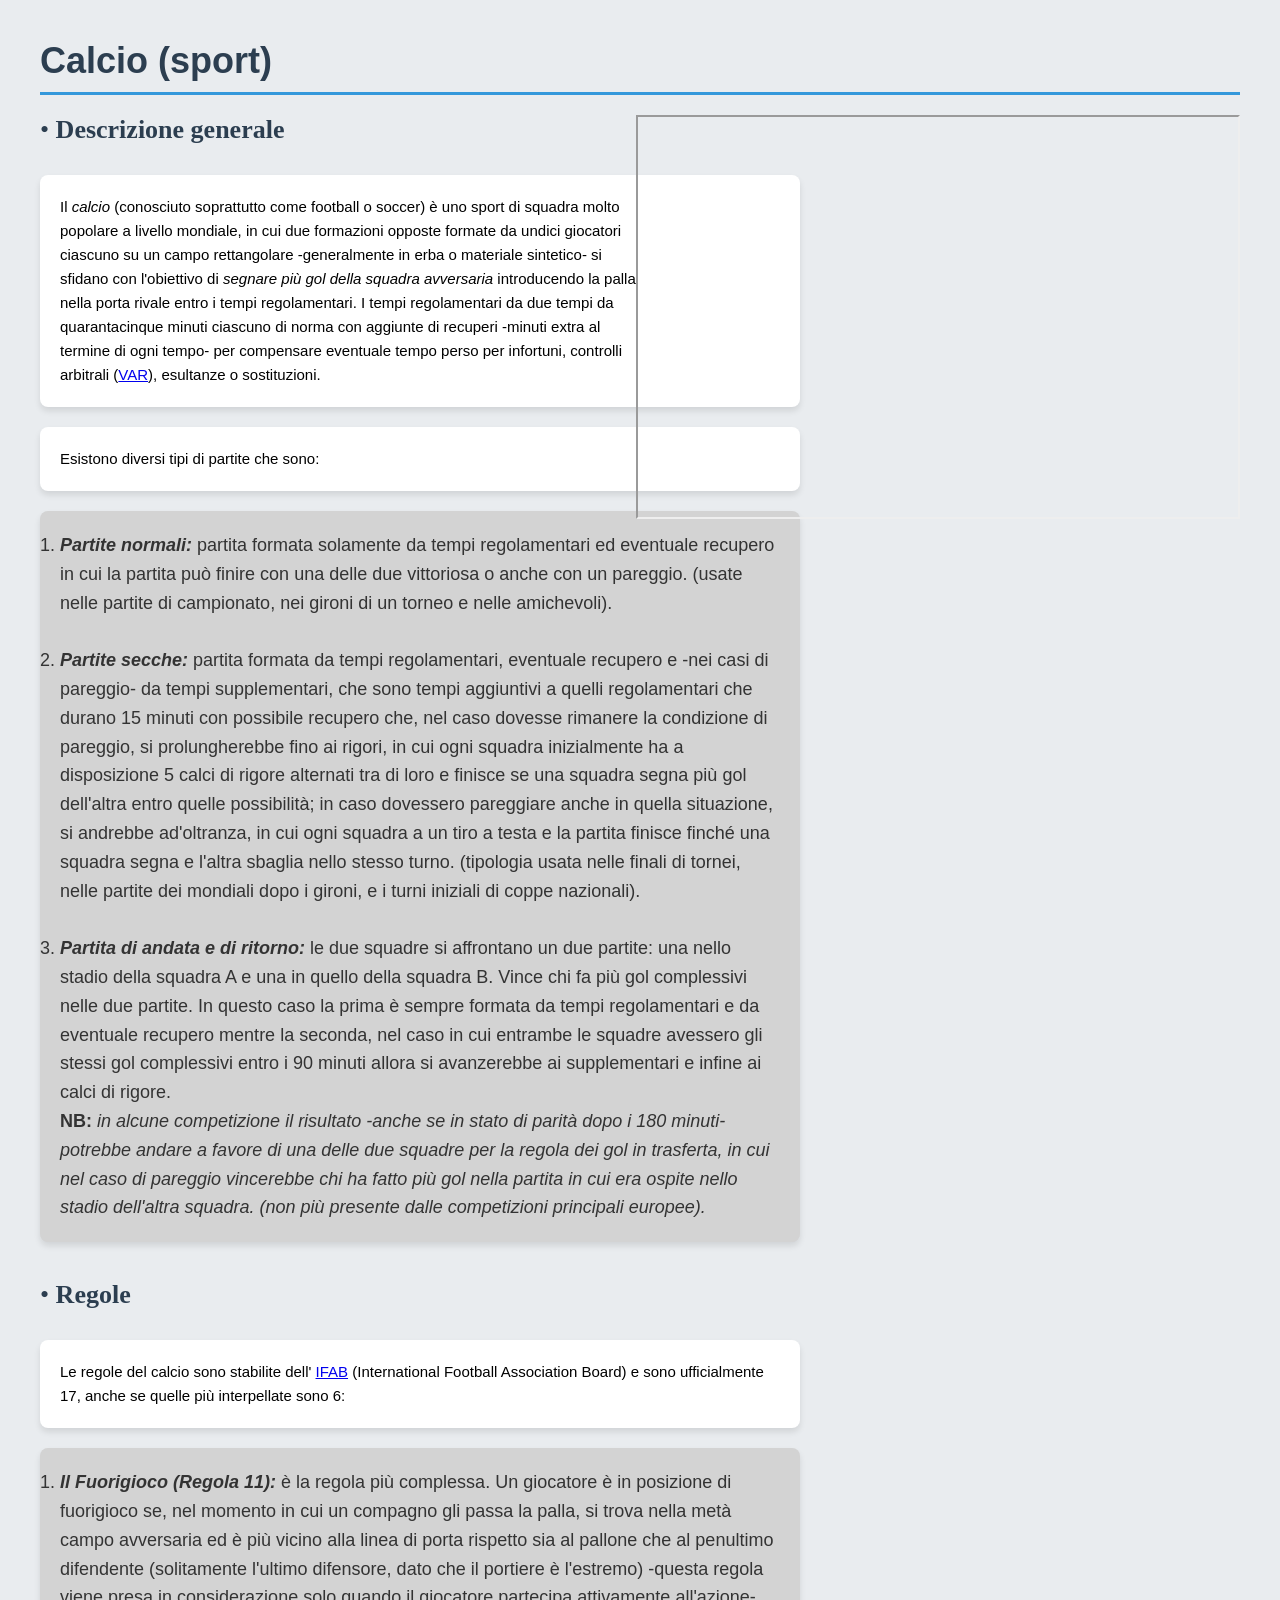
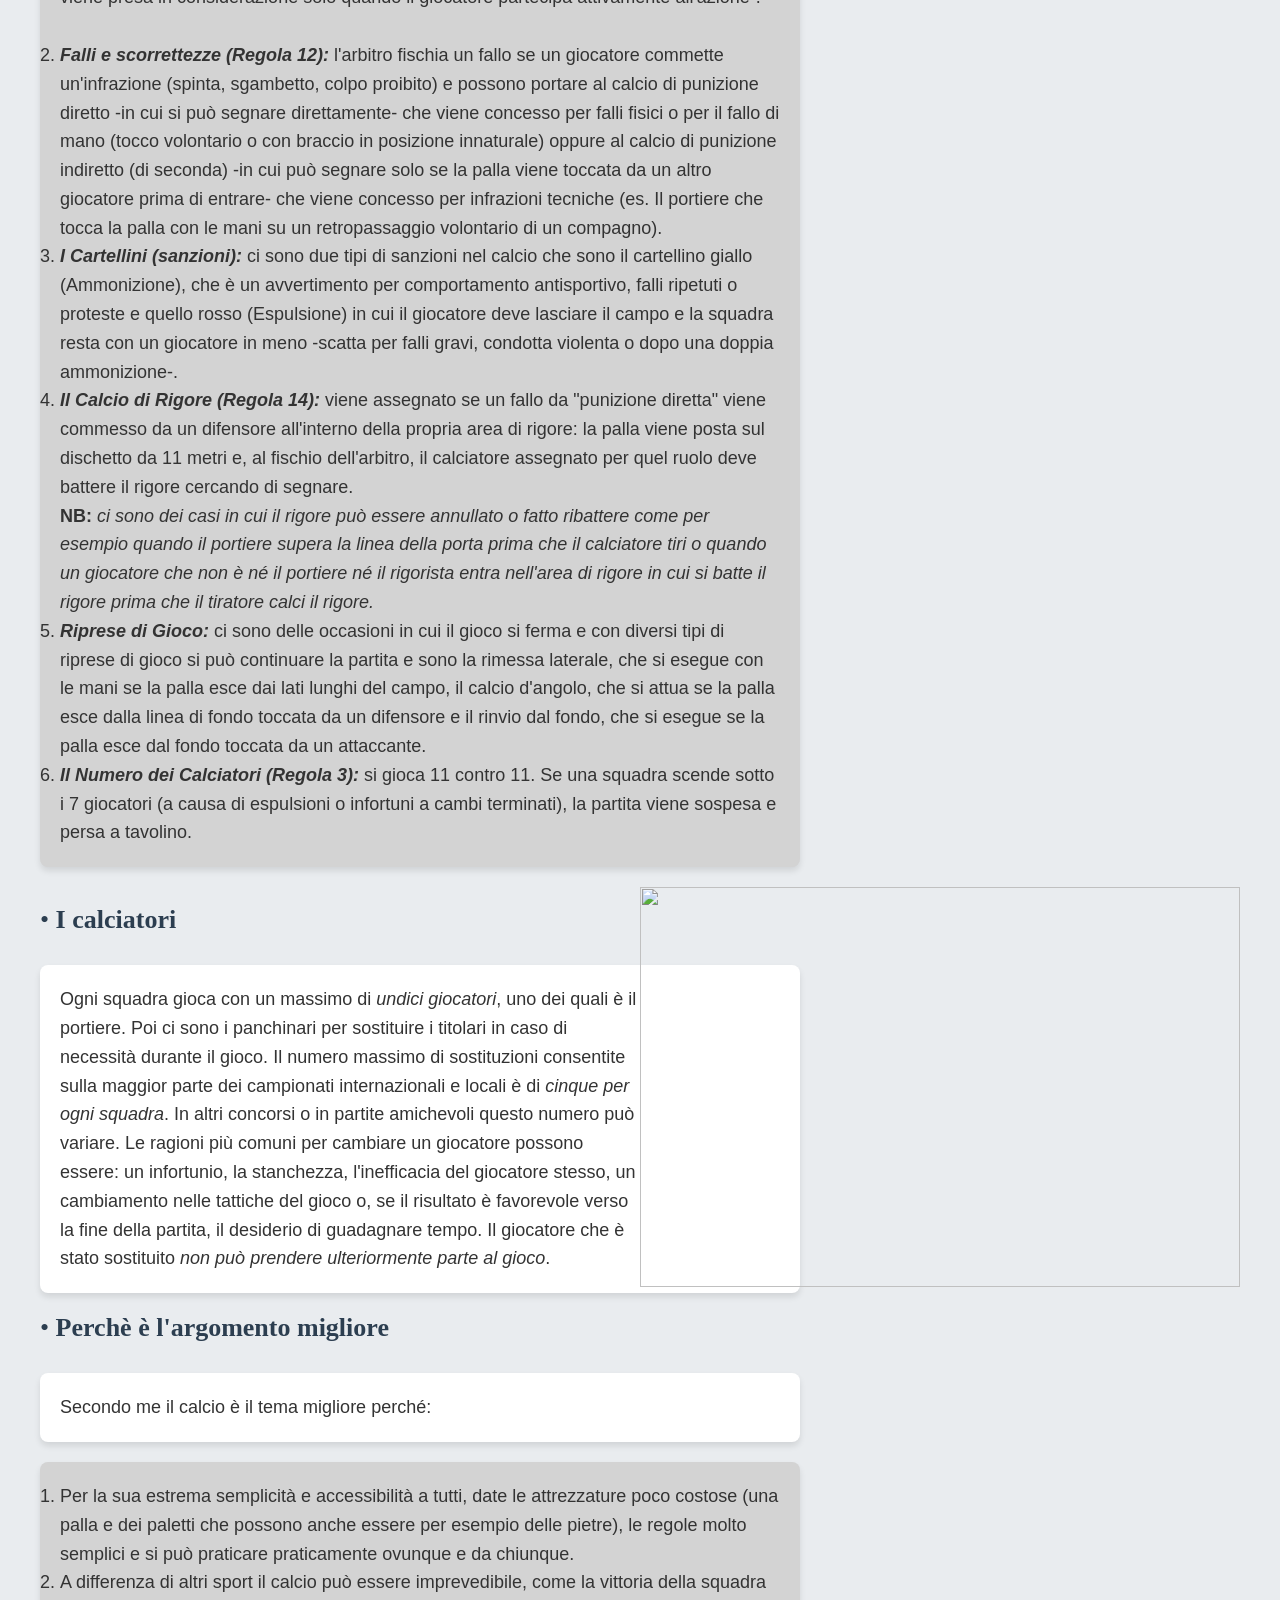
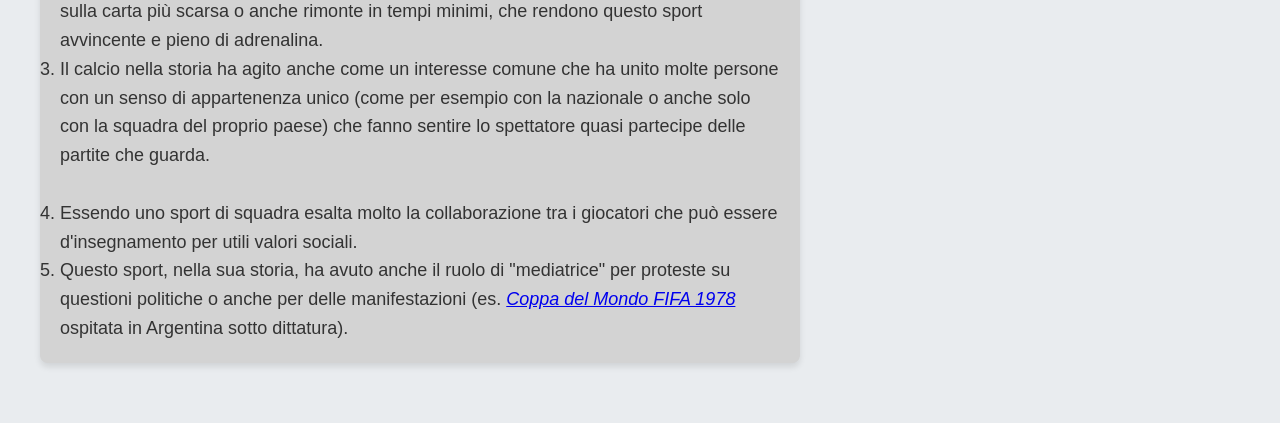
==== index.html @ f590bd72 "Add files via upload" ====
<!DOCTYPE html>
<html lang="it">
<head>
    <meta charset="UTF-8">
    <title>Calcio (sport)</title>
    <link rel="stylesheet" href="Stile.css"/>
</head>
<body>

<div>
    <h1>Calcio (sport)</h1>
</div>

<iframe src="https://www.youtube.com/embed/X9MWh7AlUfQ?si=jtxXsF2ab5hHHYNA"
        title="YouTube video player"
        allow="accelerometer; autoplay; clipboard-write; encrypted-media; gyroscope; picture-in-picture; web-share"
        referrerpolicy="strict-origin-when-cross-origin" allowfullscreen></iframe>

<div>
    <h3 style="font-weight: 100; font-family: 'Times New Roman', Times, serif">• <strong>Descrizione generale</strong>
    </h3>
    <p style="color: black; font-size: 15px; font-family: Arial, sans-serif">Il <em>calcio</em> (conosciuto soprattutto
        come
        football
        o soccer) è uno sport di squadra molto popolare a livello mondiale,
        in cui due formazioni opposte formate da undici giocatori ciascuno su un campo rettangolare -generalmente in
        erba o
        materiale sintetico- si sfidano con l'obiettivo di <em>segnare più gol
            della squadra avversaria</em> introducendo la palla nella porta rivale entro i tempi regolamentari. I tempi
        regolamentari
        da due tempi da quarantacinque minuti ciascuno di norma con aggiunte di recuperi -minuti
        extra al termine di ogni tempo- per compensare eventuale tempo perso per infortuni, controlli arbitrali (<a
                href="https://www.fanpage.it/sport/calcio/var-come-funziona-regolamento-e-protocollo/" target="_blank"
                title="Approfondimento...">VAR</a>), esultanze o sostituzioni.</p>
    <p style="color: black; font-size: 15px; font-family: Arial, sans-serif">Esistono diversi tipi di partite che
        sono:</p>
    <ol>
        <li>
            <em><strong>Partite normali:</strong></em> partita formata solamente da tempi regolamentari ed eventuale
            recupero in cui la partita può finire con una delle due vittoriosa o anche con un pareggio.
            (usate nelle partite di campionato, nei gironi di un torneo e nelle amichevoli).
        </li>
        <br>
        <li><em><strong>Partite secche:</strong></em> partita formata da tempi regolamentari, eventuale recupero e -nei
            casi
            di pareggio- da tempi supplementari, che sono tempi aggiuntivi a quelli regolamentari
            che durano 15 minuti con possibile recupero che, nel caso dovesse rimanere la condizione di pareggio, si
            prolungherebbe fino ai rigori, in cui ogni squadra inizialmente
            ha a disposizione 5 calci di rigore alternati tra di loro e finisce se una squadra segna più gol dell'altra
            entro quelle possibilità; in caso dovessero pareggiare anche in
            quella situazione, si andrebbe ad'oltranza, in cui ogni squadra a un tiro a testa e la partita finisce
            finché
            una squadra segna e l'altra sbaglia nello stesso turno.
            (tipologia usata nelle finali di tornei, nelle partite dei mondiali dopo i gironi, e i turni iniziali di
            coppe
            nazionali).
        </li>
        <br>
        <li>
            <em><strong>Partita di andata e di ritorno:</strong></em> le due squadre si affrontano un due partite: una
            nello
            stadio della squadra A e una in quello della squadra B. Vince chi fa
            più gol complessivi nelle due partite. In questo caso la prima è sempre formata da tempi regolamentari e da
            eventuale recupero mentre la seconda, nel caso in cui entrambe le squadre
            avessero gli stessi gol complessivi entro i 90 minuti allora si avanzerebbe ai supplementari e infine ai
            calci
            di rigore.
            <br>
            <strong>NB:</strong> <em>in alcune competizione il risultato -anche se in stato di parità dopo i 180 minuti-
            potrebbe andare a favore di una delle due squadre
            per la regola dei gol in trasferta, in cui nel caso di pareggio vincerebbe chi ha fatto più gol nella
            partita in
            cui era ospite nello stadio dell'altra squadra. (non più presente dalle competizioni principali
            europee).</em>
        </li>
    </ol>
</div>

<br>

<div>
    <h3 style="font-weight: 100; font-family: 'Times New Roman', Times, serif">• <strong>Regole</strong></h3>
    <p style="color: black; font-size: 15px; font-family: Arial, sans-serif">Le regole del calcio sono stabilite dell'
        <a
                href="https://it.wikipedia.org/wiki/International_Football_Association_Board" target="_blank"
                title="Approfondimento...">IFAB</a>
        (International Football Association Board) e sono ufficialmente 17, anche se quelle più interpellate sono 6:
    </p>
    <ol>
        <li>
            <em><strong>Il Fuorigioco (Regola 11):</strong></em> è la regola più complessa. Un giocatore è in posizione
            di
            fuorigioco se, nel momento in cui un compagno gli passa la palla, si trova nella metà campo avversaria ed è
            più
            vicino alla linea
            di porta rispetto sia al pallone che al penultimo difendente (solitamente l'ultimo difensore, dato che il
            portiere è l'estremo) -questa regola viene presa in considerazione solo quando il giocatore partecipa
            attivamente all'azione-.
        </li>
        <br>
        <li>
            <em><strong>Falli e scorrettezze (Regola 12):</strong></em>
            l'arbitro fischia un fallo se un giocatore commette un'infrazione (spinta, sgambetto, colpo proibito) e
            possono
            portare al calcio di punizione diretto -in cui si può segnare direttamente- che viene concesso per falli
            fisici
            o per il fallo di mano (tocco volontario o con braccio in posizione innaturale) oppure al calcio di
            punizione
            indiretto
            (di seconda) -in cui può segnare solo se la palla viene toccata da un altro giocatore prima di entrare-
            che viene concesso per infrazioni tecniche (es. Il portiere che tocca la palla con le mani su un
            retropassaggio volontario di un compagno).
        </li>
        <li>
            <em><strong>I Cartellini (sanzioni):
            </strong></em> ci sono due tipi di sanzioni nel calcio che sono il cartellino giallo (Ammonizione), che è un
            avvertimento per comportamento antisportivo, falli ripetuti o proteste e quello
            rosso (Espulsione) in cui il giocatore deve lasciare il campo e la squadra resta con un giocatore in meno
            -scatta per falli gravi, condotta violenta o dopo una doppia ammonizione-.
        </li>
        <li>
            <em><strong>Il Calcio di Rigore (Regola 14):</strong></em>
            viene assegnato se un fallo da "punizione diretta" viene commesso da un difensore all'interno della propria
            area
            di rigore:
            la palla viene posta sul dischetto da 11 metri e, al fischio dell'arbitro, il calciatore assegnato per quel
            ruolo deve battere
            il rigore cercando di segnare.
            <br>
            <strong>NB:</strong> <em>ci sono dei casi in cui il rigore può essere annullato o fatto ribattere come per
            esempio
            quando il portiere
            supera la linea della porta prima che il calciatore tiri o quando un giocatore che non è né il portiere né
            il
            rigorista entra nell'area
            di rigore in cui si batte il rigore prima che il tiratore calci il rigore.</em>
        </li>
        <li>
            <em><strong>Riprese di Gioco:</strong></em>
            ci sono delle occasioni in cui il gioco si ferma e con diversi tipi di riprese di gioco si può continuare la
            partita e sono la rimessa laterale, che si esegue con le mani se la palla esce dai lati lunghi del campo, il
            calcio d'angolo, che si attua
            se la palla esce dalla linea di fondo toccata da un difensore e il rinvio dal fondo, che si esegue
            se la palla esce dal fondo toccata da un attaccante.
        </li>
        <li>
            <em><strong>Il Numero dei Calciatori (Regola 3):</strong></em>
            si gioca 11 contro 11. Se una squadra scende sotto i 7 giocatori (a causa di espulsioni o infortuni a cambi
            terminati),
            la partita viene sospesa e persa a tavolino.
        </li>
    </ol>

</div>

<img src="https://upload.wikimedia.org/wikipedia/commons/4/42/Football_in_Bloomington%2C_Indiana%2C_1995.jpg"/>
<br>

<div>
    <h3 style="font-weight: 100; font-family: 'Times New Roman', Times, serif">• <strong>I calciatori</strong></h3>
    <p>Ogni squadra gioca con un massimo di <em>undici giocatori</em>, uno dei quali è il portiere. Poi ci sono i
        panchinari
        per
        sostituire i titolari in caso di necessità durante il gioco. Il numero massimo di sostituzioni consentite sulla
        maggior parte dei campionati internazionali e locali è di <em>cinque per ogni squadra</em>. In altri concorsi o
        in
        partite
        amichevoli questo numero può variare. Le ragioni più comuni per cambiare un giocatore possono essere: un
        infortunio,
        la stanchezza, l'inefficacia del giocatore stesso, un cambiamento nelle tattiche del gioco o, se il risultato è
        favorevole verso la fine della partita, il desiderio di guadagnare tempo. Il giocatore che è stato sostituito
        <em>non
            può prendere ulteriormente parte al gioco</em>.</p>
    <h3 style="font-weight: 100; font-family: 'Times New Roman', Times, serif">• <strong>Perchè è l'argomento
        migliore</strong></h3>
    <p>Secondo me il calcio è il tema migliore perché:
    <ol>
        <li>Per la sua estrema semplicità e accessibilità a tutti, date le attrezzature poco costose (una palla e dei
            paletti che possono
            anche essere per esempio delle pietre), le regole molto semplici e si può praticare praticamente ovunque e
            da
            chiunque.
        </li>
        <li>A differenza di altri sport il calcio può essere imprevedibile, come la vittoria della squadra sulla carta
            più
            scarsa o anche rimonte in tempi minimi, che rendono questo sport avvincente e pieno di adrenalina.
        </li>
        <li>
            Il calcio nella storia ha agito anche come un interesse comune che ha unito molte persone con un senso di
            appartenenza unico (come per esempio con la nazionale o anche solo con la squadra del proprio paese) che
            fanno
            sentire lo spettatore quasi partecipe delle partite che guarda.
        </li>
        <br>
        <li>
            Essendo uno sport di squadra esalta molto la collaborazione tra i giocatori che può essere d'insegnamento
            per
            utili valori sociali.
        </li>
        <li>Questo sport, nella sua storia, ha avuto anche il ruolo di "mediatrice" per proteste su questioni politiche
            o
            anche per delle manifestazioni (es. <a
                    href="https://it.wikipedia.org/wiki/Campionato_mondiale_di_calcio_1978"><em>Coppa del Mondo FIFA
                1978</em></a> ospitata in Argentina sotto dittatura).
        </li>
    </ol>
</div>
</body>
</html>
---- Stile.css ----
body {
    font-family: 'Segoe UI', Helvetica, Arial, sans-serif;
    background-color: #e9ecef;
    color: #333333;

    margin: 0;
    padding: 40px;
}


h1{
    font-size: 36px;
    color: #2c3e50;

    margin-top: 0;
    margin-bottom: 20px;
    padding-bottom: 10px;

    border-bottom: 3px solid #3498db;
}

h3{
    font-size: 26px;
    color: #2c3e50;

    margin-top: 0;
    margin-bottom: 20px;
    padding-bottom: 10px;

}

iframe{
    float: right;
    width: 600px;
    height: 400px;
}

img{
    float: right;
    width: 600px;
    height: 400px;
}

p {
    font-size: 18px;
    line-height: 1.6;
    max-width: 60%;

    background-color: #ffffff;
    border-radius: 8px;

    padding: 20px;

    margin-top: 0px;
    margin-bottom: 20px;

    box-shadow: 0 4px 6px rgba(0, 0, 0, 0.1);
}

ol {
        font-size: 18px;
        line-height: 1.6;
        max-width: 60%;
        mso-line-spacing: inherit;

        background-color: lightgray;
        border-radius: 8px;

        padding: 20px;

        margin-top: 0px;
        margin-bottom: 20px;

        box-shadow: 0 4px 6px rgba(0, 0, 0, 0.1);
    }
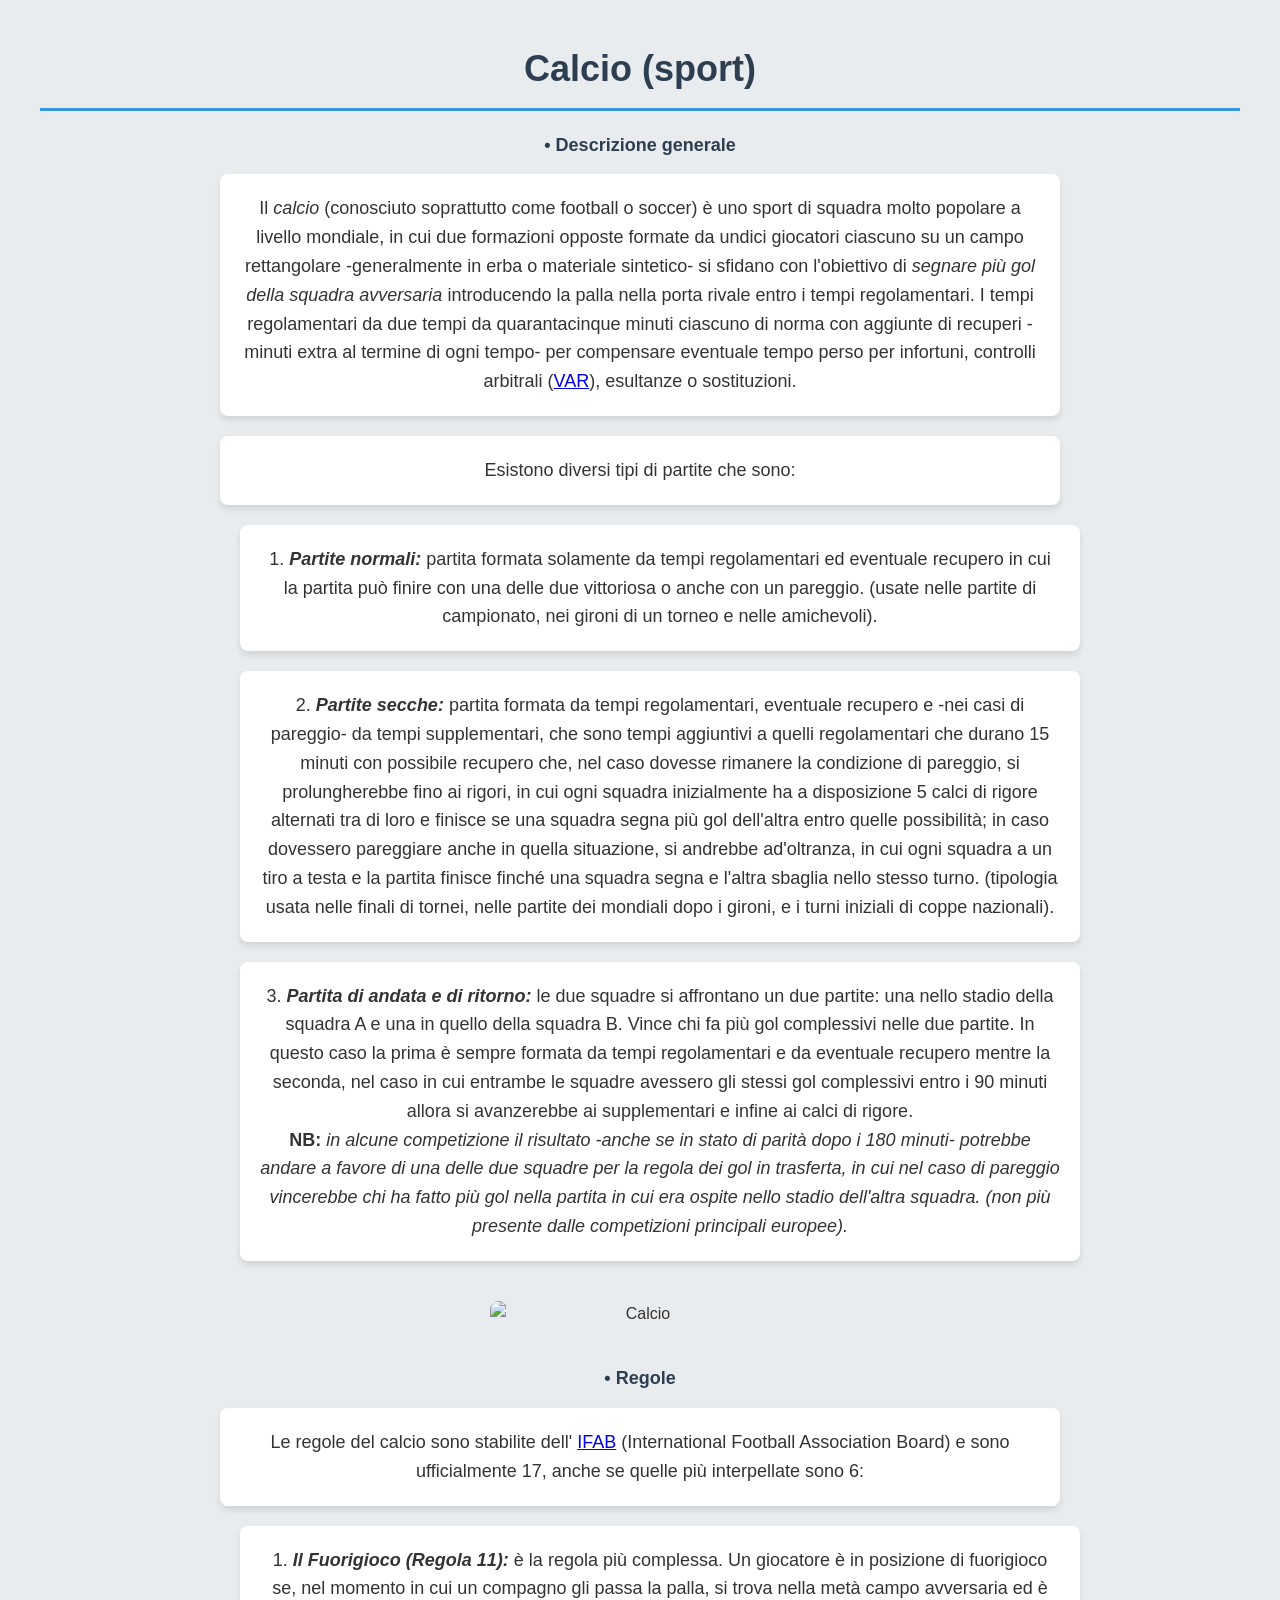
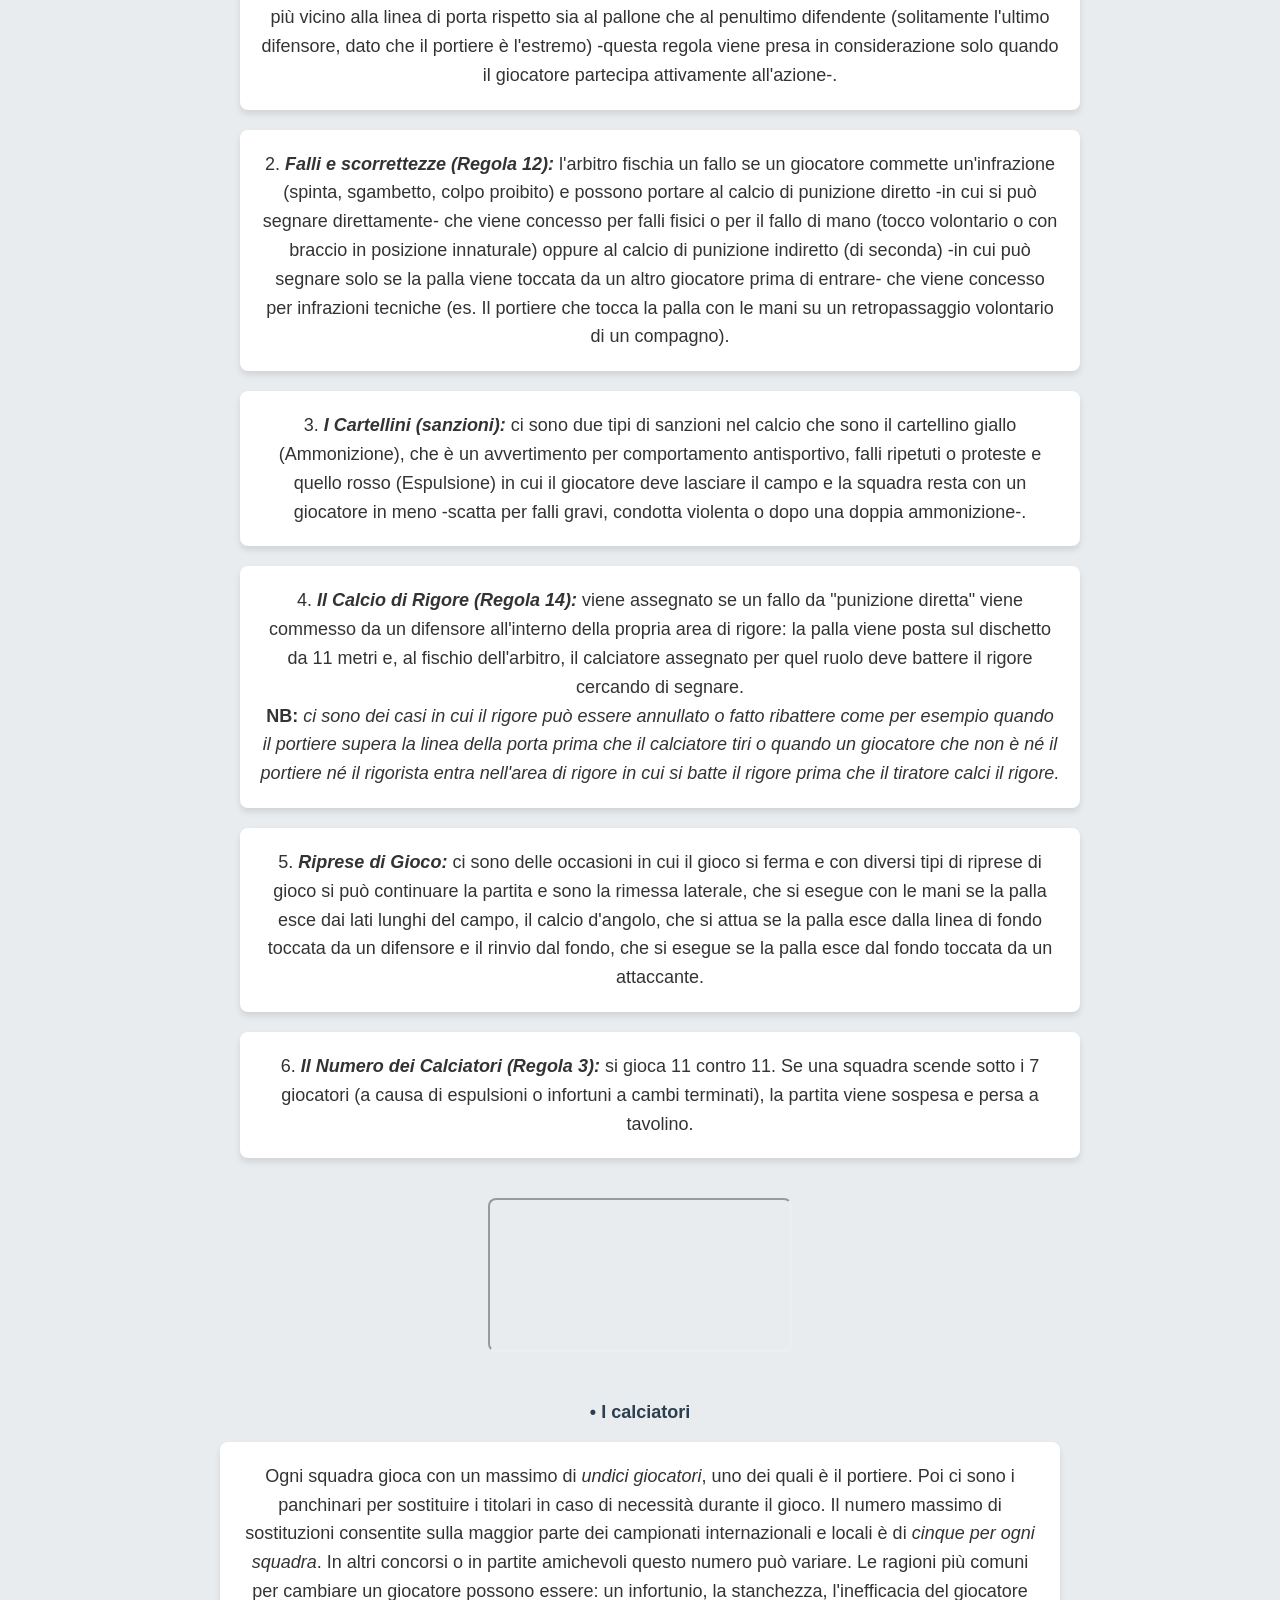
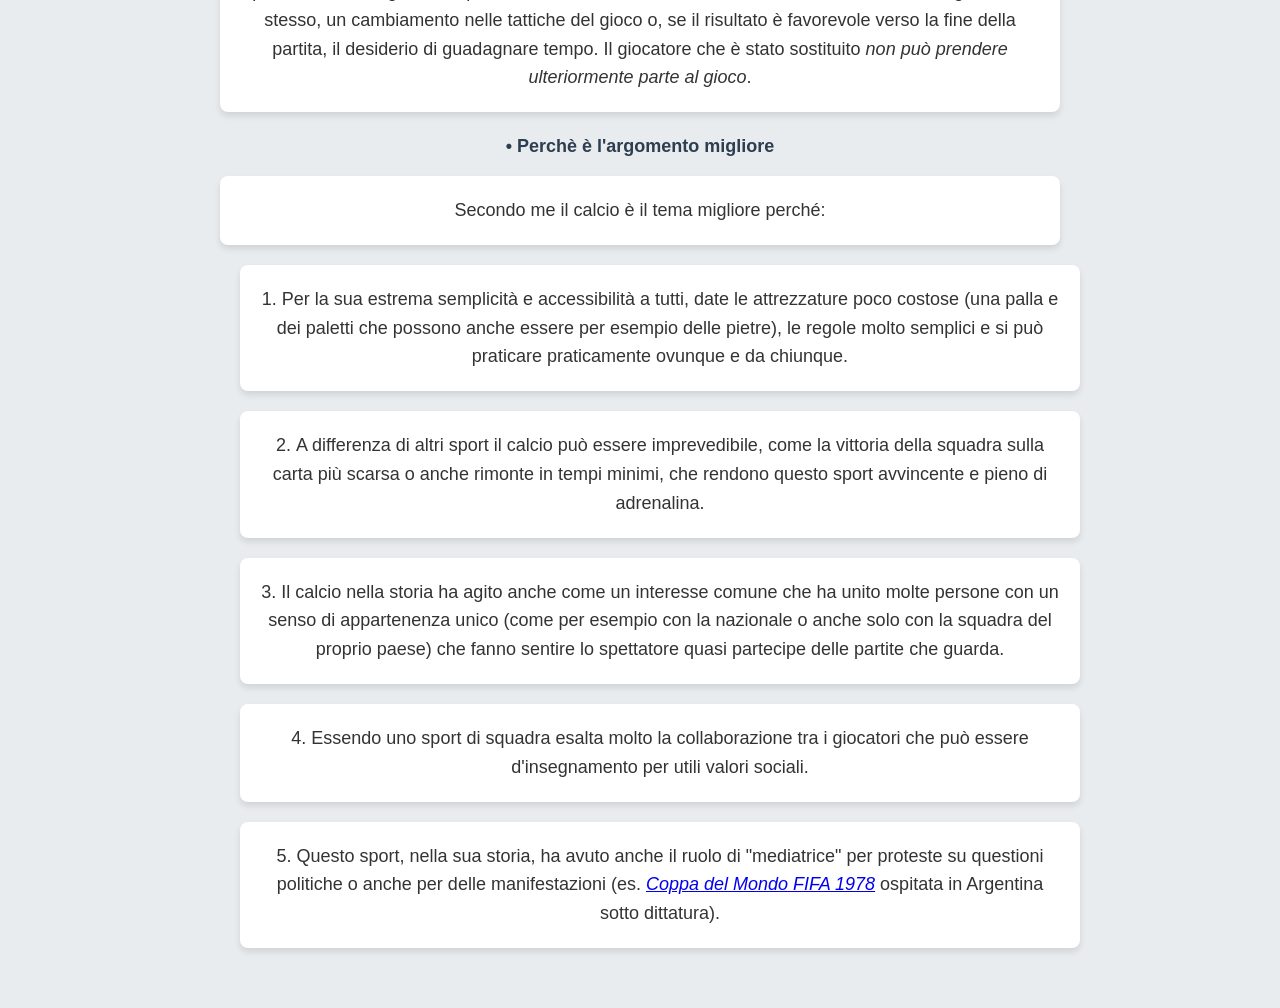
==== commit 74e7b7a1: "Add files via upload" ====
--- a/index.html
+++ b/index.html
@@ -1,209 +1,203 @@
-<!DOCTYPE html>
-<html lang="it">
-<head>
-    <meta charset="UTF-8">
-    <title>Calcio (sport)</title>
-    <link rel="stylesheet" href="Stile.css"/>
-</head>
-<body>
-
-<div>
-    <h1>Calcio (sport)</h1>
-</div>
-
-<iframe src="https://www.youtube.com/embed/X9MWh7AlUfQ?si=jtxXsF2ab5hHHYNA"
-        title="YouTube video player"
-        allow="accelerometer; autoplay; clipboard-write; encrypted-media; gyroscope; picture-in-picture; web-share"
-        referrerpolicy="strict-origin-when-cross-origin" allowfullscreen></iframe>
-
-<div>
-    <h3 style="font-weight: 100; font-family: 'Times New Roman', Times, serif">• <strong>Descrizione generale</strong>
-    </h3>
-    <p style="color: black; font-size: 15px; font-family: Arial, sans-serif">Il <em>calcio</em> (conosciuto soprattutto
-        come
-        football
-        o soccer) è uno sport di squadra molto popolare a livello mondiale,
-        in cui due formazioni opposte formate da undici giocatori ciascuno su un campo rettangolare -generalmente in
-        erba o
-        materiale sintetico- si sfidano con l'obiettivo di <em>segnare più gol
-            della squadra avversaria</em> introducendo la palla nella porta rivale entro i tempi regolamentari. I tempi
-        regolamentari
-        da due tempi da quarantacinque minuti ciascuno di norma con aggiunte di recuperi -minuti
-        extra al termine di ogni tempo- per compensare eventuale tempo perso per infortuni, controlli arbitrali (<a
-                href="https://www.fanpage.it/sport/calcio/var-come-funziona-regolamento-e-protocollo/" target="_blank"
-                title="Approfondimento...">VAR</a>), esultanze o sostituzioni.</p>
-    <p style="color: black; font-size: 15px; font-family: Arial, sans-serif">Esistono diversi tipi di partite che
-        sono:</p>
-    <ol>
-        <li>
-            <em><strong>Partite normali:</strong></em> partita formata solamente da tempi regolamentari ed eventuale
-            recupero in cui la partita può finire con una delle due vittoriosa o anche con un pareggio.
-            (usate nelle partite di campionato, nei gironi di un torneo e nelle amichevoli).
-        </li>
-        <br>
-        <li><em><strong>Partite secche:</strong></em> partita formata da tempi regolamentari, eventuale recupero e -nei
-            casi
-            di pareggio- da tempi supplementari, che sono tempi aggiuntivi a quelli regolamentari
-            che durano 15 minuti con possibile recupero che, nel caso dovesse rimanere la condizione di pareggio, si
-            prolungherebbe fino ai rigori, in cui ogni squadra inizialmente
-            ha a disposizione 5 calci di rigore alternati tra di loro e finisce se una squadra segna più gol dell'altra
-            entro quelle possibilità; in caso dovessero pareggiare anche in
-            quella situazione, si andrebbe ad'oltranza, in cui ogni squadra a un tiro a testa e la partita finisce
-            finché
-            una squadra segna e l'altra sbaglia nello stesso turno.
-            (tipologia usata nelle finali di tornei, nelle partite dei mondiali dopo i gironi, e i turni iniziali di
-            coppe
-            nazionali).
-        </li>
-        <br>
-        <li>
-            <em><strong>Partita di andata e di ritorno:</strong></em> le due squadre si affrontano un due partite: una
-            nello
-            stadio della squadra A e una in quello della squadra B. Vince chi fa
-            più gol complessivi nelle due partite. In questo caso la prima è sempre formata da tempi regolamentari e da
-            eventuale recupero mentre la seconda, nel caso in cui entrambe le squadre
-            avessero gli stessi gol complessivi entro i 90 minuti allora si avanzerebbe ai supplementari e infine ai
-            calci
-            di rigore.
-            <br>
-            <strong>NB:</strong> <em>in alcune competizione il risultato -anche se in stato di parità dopo i 180 minuti-
-            potrebbe andare a favore di una delle due squadre
-            per la regola dei gol in trasferta, in cui nel caso di pareggio vincerebbe chi ha fatto più gol nella
-            partita in
-            cui era ospite nello stadio dell'altra squadra. (non più presente dalle competizioni principali
-            europee).</em>
-        </li>
-    </ol>
-</div>
-
-<br>
-
-<div>
-    <h3 style="font-weight: 100; font-family: 'Times New Roman', Times, serif">• <strong>Regole</strong></h3>
-    <p style="color: black; font-size: 15px; font-family: Arial, sans-serif">Le regole del calcio sono stabilite dell'
-        <a
-                href="https://it.wikipedia.org/wiki/International_Football_Association_Board" target="_blank"
-                title="Approfondimento...">IFAB</a>
-        (International Football Association Board) e sono ufficialmente 17, anche se quelle più interpellate sono 6:
-    </p>
-    <ol>
-        <li>
-            <em><strong>Il Fuorigioco (Regola 11):</strong></em> è la regola più complessa. Un giocatore è in posizione
-            di
-            fuorigioco se, nel momento in cui un compagno gli passa la palla, si trova nella metà campo avversaria ed è
-            più
-            vicino alla linea
-            di porta rispetto sia al pallone che al penultimo difendente (solitamente l'ultimo difensore, dato che il
-            portiere è l'estremo) -questa regola viene presa in considerazione solo quando il giocatore partecipa
-            attivamente all'azione-.
-        </li>
-        <br>
-        <li>
-            <em><strong>Falli e scorrettezze (Regola 12):</strong></em>
-            l'arbitro fischia un fallo se un giocatore commette un'infrazione (spinta, sgambetto, colpo proibito) e
-            possono
-            portare al calcio di punizione diretto -in cui si può segnare direttamente- che viene concesso per falli
-            fisici
-            o per il fallo di mano (tocco volontario o con braccio in posizione innaturale) oppure al calcio di
-            punizione
-            indiretto
-            (di seconda) -in cui può segnare solo se la palla viene toccata da un altro giocatore prima di entrare-
-            che viene concesso per infrazioni tecniche (es. Il portiere che tocca la palla con le mani su un
-            retropassaggio volontario di un compagno).
-        </li>
-        <li>
-            <em><strong>I Cartellini (sanzioni):
-            </strong></em> ci sono due tipi di sanzioni nel calcio che sono il cartellino giallo (Ammonizione), che è un
-            avvertimento per comportamento antisportivo, falli ripetuti o proteste e quello
-            rosso (Espulsione) in cui il giocatore deve lasciare il campo e la squadra resta con un giocatore in meno
-            -scatta per falli gravi, condotta violenta o dopo una doppia ammonizione-.
-        </li>
-        <li>
-            <em><strong>Il Calcio di Rigore (Regola 14):</strong></em>
-            viene assegnato se un fallo da "punizione diretta" viene commesso da un difensore all'interno della propria
-            area
-            di rigore:
-            la palla viene posta sul dischetto da 11 metri e, al fischio dell'arbitro, il calciatore assegnato per quel
-            ruolo deve battere
-            il rigore cercando di segnare.
-            <br>
-            <strong>NB:</strong> <em>ci sono dei casi in cui il rigore può essere annullato o fatto ribattere come per
-            esempio
-            quando il portiere
-            supera la linea della porta prima che il calciatore tiri o quando un giocatore che non è né il portiere né
-            il
-            rigorista entra nell'area
-            di rigore in cui si batte il rigore prima che il tiratore calci il rigore.</em>
-        </li>
-        <li>
-            <em><strong>Riprese di Gioco:</strong></em>
-            ci sono delle occasioni in cui il gioco si ferma e con diversi tipi di riprese di gioco si può continuare la
-            partita e sono la rimessa laterale, che si esegue con le mani se la palla esce dai lati lunghi del campo, il
-            calcio d'angolo, che si attua
-            se la palla esce dalla linea di fondo toccata da un difensore e il rinvio dal fondo, che si esegue
-            se la palla esce dal fondo toccata da un attaccante.
-        </li>
-        <li>
-            <em><strong>Il Numero dei Calciatori (Regola 3):</strong></em>
-            si gioca 11 contro 11. Se una squadra scende sotto i 7 giocatori (a causa di espulsioni o infortuni a cambi
-            terminati),
-            la partita viene sospesa e persa a tavolino.
-        </li>
-    </ol>
-
-</div>
-
-<img src="https://upload.wikimedia.org/wikipedia/commons/4/42/Football_in_Bloomington%2C_Indiana%2C_1995.jpg"/>
-<br>
-
-<div>
-    <h3 style="font-weight: 100; font-family: 'Times New Roman', Times, serif">• <strong>I calciatori</strong></h3>
-    <p>Ogni squadra gioca con un massimo di <em>undici giocatori</em>, uno dei quali è il portiere. Poi ci sono i
-        panchinari
-        per
-        sostituire i titolari in caso di necessità durante il gioco. Il numero massimo di sostituzioni consentite sulla
-        maggior parte dei campionati internazionali e locali è di <em>cinque per ogni squadra</em>. In altri concorsi o
-        in
-        partite
-        amichevoli questo numero può variare. Le ragioni più comuni per cambiare un giocatore possono essere: un
-        infortunio,
-        la stanchezza, l'inefficacia del giocatore stesso, un cambiamento nelle tattiche del gioco o, se il risultato è
-        favorevole verso la fine della partita, il desiderio di guadagnare tempo. Il giocatore che è stato sostituito
-        <em>non
-            può prendere ulteriormente parte al gioco</em>.</p>
-    <h3 style="font-weight: 100; font-family: 'Times New Roman', Times, serif">• <strong>Perchè è l'argomento
-        migliore</strong></h3>
-    <p>Secondo me il calcio è il tema migliore perché:
-    <ol>
-        <li>Per la sua estrema semplicità e accessibilità a tutti, date le attrezzature poco costose (una palla e dei
-            paletti che possono
-            anche essere per esempio delle pietre), le regole molto semplici e si può praticare praticamente ovunque e
-            da
-            chiunque.
-        </li>
-        <li>A differenza di altri sport il calcio può essere imprevedibile, come la vittoria della squadra sulla carta
-            più
-            scarsa o anche rimonte in tempi minimi, che rendono questo sport avvincente e pieno di adrenalina.
-        </li>
-        <li>
-            Il calcio nella storia ha agito anche come un interesse comune che ha unito molte persone con un senso di
-            appartenenza unico (come per esempio con la nazionale o anche solo con la squadra del proprio paese) che
-            fanno
-            sentire lo spettatore quasi partecipe delle partite che guarda.
-        </li>
-        <br>
-        <li>
-            Essendo uno sport di squadra esalta molto la collaborazione tra i giocatori che può essere d'insegnamento
-            per
-            utili valori sociali.
-        </li>
-        <li>Questo sport, nella sua storia, ha avuto anche il ruolo di "mediatrice" per proteste su questioni politiche
-            o
-            anche per delle manifestazioni (es. <a
-                    href="https://it.wikipedia.org/wiki/Campionato_mondiale_di_calcio_1978"><em>Coppa del Mondo FIFA
-                1978</em></a> ospitata in Argentina sotto dittatura).
-        </li>
-    </ol>
-</div>
-</body>
-</html>+<!DOCTYPE html>
+<html lang="it">
+<head>
+    <meta charset="UTF-8">
+    <title>Calcio (sport)</title>
+    <link rel="stylesheet" href="Stile.css">
+</head>
+<body>
+<div>
+    <h1>Calcio (sport)</h1>
+</div>
+
+<div>
+    <h3>• <strong>Descrizione generale</strong>
+    </h3>
+    <p>Il <em>calcio</em> (conosciuto soprattutto
+        come
+        football
+        o soccer) è uno sport di squadra molto popolare a livello mondiale,
+        in cui due formazioni opposte formate da undici giocatori ciascuno su un campo rettangolare -generalmente in
+        erba o
+        materiale sintetico- si sfidano con l'obiettivo di <em>segnare più gol
+            della squadra avversaria</em> introducendo la palla nella porta rivale entro i tempi regolamentari. I tempi
+        regolamentari
+        da due tempi da quarantacinque minuti ciascuno di norma con aggiunte di recuperi -minuti
+        extra al termine di ogni tempo- per compensare eventuale tempo perso per infortuni, controlli arbitrali (<a
+                href="https://www.fanpage.it/sport/calcio/var-come-funziona-regolamento-e-protocollo/" target="_blank"
+                title="Approfondimento...">VAR</a>), esultanze o sostituzioni.</p>
+    <p>Esistono diversi tipi di partite che
+        sono:</p>
+    <ol>
+        <li>
+            <em><strong>Partite normali:</strong></em> partita formata solamente da tempi regolamentari ed eventuale
+            recupero in cui la partita può finire con una delle due vittoriosa o anche con un pareggio.
+            (usate nelle partite di campionato, nei gironi di un torneo e nelle amichevoli).
+        </li>
+        <li><em><strong>Partite secche:</strong></em> partita formata da tempi regolamentari, eventuale recupero e -nei
+            casi
+            di pareggio- da tempi supplementari, che sono tempi aggiuntivi a quelli regolamentari
+            che durano 15 minuti con possibile recupero che, nel caso dovesse rimanere la condizione di pareggio, si
+            prolungherebbe fino ai rigori, in cui ogni squadra inizialmente
+            ha a disposizione 5 calci di rigore alternati tra di loro e finisce se una squadra segna più gol dell'altra
+            entro quelle possibilità; in caso dovessero pareggiare anche in
+            quella situazione, si andrebbe ad'oltranza, in cui ogni squadra a un tiro a testa e la partita finisce
+            finché
+            una squadra segna e l'altra sbaglia nello stesso turno.
+            (tipologia usata nelle finali di tornei, nelle partite dei mondiali dopo i gironi, e i turni iniziali di
+            coppe
+            nazionali).
+        </li>
+        <li>
+            <em><strong>Partita di andata e di ritorno:</strong></em> le due squadre si affrontano un due partite: una
+            nello
+            stadio della squadra A e una in quello della squadra B. Vince chi fa
+            più gol complessivi nelle due partite. In questo caso la prima è sempre formata da tempi regolamentari e da
+            eventuale recupero mentre la seconda, nel caso in cui entrambe le squadre
+            avessero gli stessi gol complessivi entro i 90 minuti allora si avanzerebbe ai supplementari e infine ai
+            calci
+            di rigore.
+            <br>
+            <strong>NB:</strong> <em>in alcune competizione il risultato -anche se in stato di parità dopo i 180 minuti-
+            potrebbe andare a favore di una delle due squadre
+            per la regola dei gol in trasferta, in cui nel caso di pareggio vincerebbe chi ha fatto più gol nella
+            partita in
+            cui era ospite nello stadio dell'altra squadra. (non più presente dalle competizioni principali
+            europee).</em>
+        </li>
+    </ol>
+</div>
+
+<img src="https://upload.wikimedia.org/wikipedia/commons/4/42/Football_in_Bloomington%2C_Indiana%2C_1995.jpg"
+     alt="Calcio"/>
+
+<br>
+
+<div>
+    <h3>• <strong>Regole</strong></h3>
+    <p>Le regole del calcio sono stabilite dell'
+        <a
+                href="https://it.wikipedia.org/wiki/International_Football_Association_Board" target="_blank"
+                title="Approfondimento...">IFAB</a>
+        (International Football Association Board) e sono ufficialmente 17, anche se quelle più interpellate sono 6:</p>
+    <ol>
+        <li>
+            <em><strong>Il Fuorigioco (Regola 11):</strong></em> è la regola più complessa. Un giocatore è in posizione
+            di
+            fuorigioco se, nel momento in cui un compagno gli passa la palla, si trova nella metà campo avversaria ed è
+            più
+            vicino alla linea
+            di porta rispetto sia al pallone che al penultimo difendente (solitamente l'ultimo difensore, dato che il
+            portiere è l'estremo) -questa regola viene presa in considerazione solo quando il giocatore partecipa
+            attivamente all'azione-.
+        </li>
+        <li>
+            <em><strong>Falli e scorrettezze (Regola 12):</strong></em>
+            l'arbitro fischia un fallo se un giocatore commette un'infrazione (spinta, sgambetto, colpo proibito) e
+            possono
+            portare al calcio di punizione diretto -in cui si può segnare direttamente- che viene concesso per falli
+            fisici
+            o per il fallo di mano (tocco volontario o con braccio in posizione innaturale) oppure al calcio di
+            punizione
+            indiretto
+            (di seconda) -in cui può segnare solo se la palla viene toccata da un altro giocatore prima di entrare-
+            che viene concesso per infrazioni tecniche (es. Il portiere che tocca la palla con le mani su un
+            retropassaggio volontario di un compagno).
+        </li>
+        <li>
+            <em><strong>I Cartellini (sanzioni):
+            </strong></em> ci sono due tipi di sanzioni nel calcio che sono il cartellino giallo (Ammonizione), che è un
+            avvertimento per comportamento antisportivo, falli ripetuti o proteste e quello
+            rosso (Espulsione) in cui il giocatore deve lasciare il campo e la squadra resta con un giocatore in meno
+            -scatta per falli gravi, condotta violenta o dopo una doppia ammonizione-.
+        </li>
+        <li>
+            <em><strong>Il Calcio di Rigore (Regola 14):</strong></em>
+            viene assegnato se un fallo da "punizione diretta" viene commesso da un difensore all'interno della propria
+            area
+            di rigore:
+            la palla viene posta sul dischetto da 11 metri e, al fischio dell'arbitro, il calciatore assegnato per quel
+            ruolo deve battere
+            il rigore cercando di segnare.
+            <br>
+            <strong>NB:</strong> <em>ci sono dei casi in cui il rigore può essere annullato o fatto ribattere come per
+            esempio
+            quando il portiere
+            supera la linea della porta prima che il calciatore tiri o quando un giocatore che non è né il portiere né
+            il
+            rigorista entra nell'area
+            di rigore in cui si batte il rigore prima che il tiratore calci il rigore.</em>
+        </li>
+        <li>
+            <em><strong>Riprese di Gioco:</strong></em>
+            ci sono delle occasioni in cui il gioco si ferma e con diversi tipi di riprese di gioco si può continuare la
+            partita e sono la rimessa laterale, che si esegue con le mani se la palla esce dai lati lunghi del campo, il
+            calcio d'angolo, che si attua
+            se la palla esce dalla linea di fondo toccata da un difensore e il rinvio dal fondo, che si esegue
+            se la palla esce dal fondo toccata da un attaccante.
+        </li>
+        <li>
+            <em><strong>Il Numero dei Calciatori (Regola 3):</strong></em>
+            si gioca 11 contro 11. Se una squadra scende sotto i 7 giocatori (a causa di espulsioni o infortuni a cambi
+            terminati),
+            la partita viene sospesa e persa a tavolino.
+        </li>
+    </ol>
+</div>
+
+<iframe src="https://www.youtube.com/embed/X9MWh7AlUfQ?si=jtxXsF2ab5hHHYNA"
+        title="YouTube video player"
+        allow="accelerometer; autoplay; clipboard-write; encrypted-media; gyroscope; picture-in-picture; web-share"
+        referrerpolicy="strict-origin-when-cross-origin" allowfullscreen></iframe>
+<br>
+
+<div>
+    <h3>• <strong>I calciatori</strong></h3>
+    <p>Ogni squadra gioca con un massimo di <em>undici giocatori</em>, uno dei quali è il portiere. Poi ci sono i
+        panchinari
+        per
+        sostituire i titolari in caso di necessità durante il gioco. Il numero massimo di sostituzioni consentite sulla
+        maggior parte dei campionati internazionali e locali è di <em>cinque per ogni squadra</em>. In altri concorsi o
+        in
+        partite
+        amichevoli questo numero può variare. Le ragioni più comuni per cambiare un giocatore possono essere: un
+        infortunio,
+        la stanchezza, l'inefficacia del giocatore stesso, un cambiamento nelle tattiche del gioco o, se il risultato è
+        favorevole verso la fine della partita, il desiderio di guadagnare tempo. Il giocatore che è stato sostituito
+        <em>non
+            può prendere ulteriormente parte al gioco</em>.</p>
+    <h3>• <strong>Perchè è l'argomento
+        migliore</strong></h3>
+    <p>Secondo me il calcio è il tema migliore perché:</p>
+    <ol>
+        <li>Per la sua estrema semplicità e accessibilità a tutti, date le attrezzature poco costose (una palla e dei
+            paletti che possono
+            anche essere per esempio delle pietre), le regole molto semplici e si può praticare praticamente ovunque e
+            da
+            chiunque.
+        </li>
+        <li>A differenza di altri sport il calcio può essere imprevedibile, come la vittoria della squadra sulla carta
+            più
+            scarsa o anche rimonte in tempi minimi, che rendono questo sport avvincente e pieno di adrenalina.
+        </li>
+        <li>
+            Il calcio nella storia ha agito anche come un interesse comune che ha unito molte persone con un senso di
+            appartenenza unico (come per esempio con la nazionale o anche solo con la squadra del proprio paese) che
+            fanno
+            sentire lo spettatore quasi partecipe delle partite che guarda.
+        </li>
+        <li>
+            Essendo uno sport di squadra esalta molto la collaborazione tra i giocatori che può essere d'insegnamento
+            per
+            utili valori sociali.
+        </li>
+        <li>Questo sport, nella sua storia, ha avuto anche il ruolo di "mediatrice" per proteste su questioni politiche
+            o
+            anche per delle manifestazioni (es. <a
+                    href="https://it.wikipedia.org/wiki/Campionato_mondiale_di_calcio_1978"><em>Coppa del Mondo FIFA
+                1978</em></a> ospitata in Argentina sotto dittatura).
+        </li>
+    </ol>
+</div>
+</body>
+</html>
--- a/Stile.css
+++ b/Stile.css
@@ -1,75 +1,50 @@
-body {
-    font-family: 'Segoe UI', Helvetica, Arial, sans-serif;
-    background-color: #e9ecef;
-    color: #333333;
-
-    margin: 0;
-    padding: 40px;
-}
-
-
-h1{
-    font-size: 36px;
-    color: #2c3e50;
-
-    margin-top: 0;
-    margin-bottom: 20px;
-    padding-bottom: 10px;
-
-    border-bottom: 3px solid #3498db;
-}
-
-h3{
-    font-size: 26px;
-    color: #2c3e50;
-
-    margin-top: 0;
-    margin-bottom: 20px;
-    padding-bottom: 10px;
-
-}
-
-iframe{
-    float: right;
-    width: 600px;
-    height: 400px;
-}
-
-img{
-    float: right;
-    width: 600px;
-    height: 400px;
-}
-
-p {
-    font-size: 18px;
-    line-height: 1.6;
-    max-width: 60%;
-
-    background-color: #ffffff;
-    border-radius: 8px;
-
-    padding: 20px;
-
-    margin-top: 0px;
-    margin-bottom: 20px;
-
-    box-shadow: 0 4px 6px rgba(0, 0, 0, 0.1);
-}
-
-ol {
-        font-size: 18px;
-        line-height: 1.6;
-        max-width: 60%;
-        mso-line-spacing: inherit;
-
-        background-color: lightgray;
-        border-radius: 8px;
-
-        padding: 20px;
-
-        margin-top: 0px;
-        margin-bottom: 20px;
-
-        box-shadow: 0 4px 6px rgba(0, 0, 0, 0.1);
-    }+body {
+    font-family: 'Segoe UI', Helvetica, Arial, sans-serif;
+    text-align: center;
+    background-color: #e9ecef;
+    color: #333333;
+    margin: 0;
+    padding: 40px;
+    line-height: 1.6;
+}
+
+h1 {
+    font-size: 36px;
+    color: #2c3e50;
+    margin: 0 auto 20px;
+    padding-bottom: 10px;
+    border-bottom: 3px solid #3498db;
+}
+
+h3 {
+    font-size: 18px;
+    color: #2c3e50;
+    margin-bottom: 15px;
+}
+
+p, li {
+    font-size: 18px;
+    background-color: #ffffff;
+    border-radius: 8px;
+    padding: 20px;
+    margin: 0 auto 20px;
+    max-width: 800px;
+    box-shadow: 0 4px 6px rgba(0, 0, 0, 0.1);
+    list-style-position: inside;
+}
+
+ img {
+    width: 40%;
+    height: auto;
+    min-width: 300px;
+    border-radius: 8px;
+    margin: 20px;
+}
+
+iframe{
+    width: auto;
+    height: 40%;
+    min-width: 300px;
+    border-radius: 8px;
+    margin: 20px;
+}
